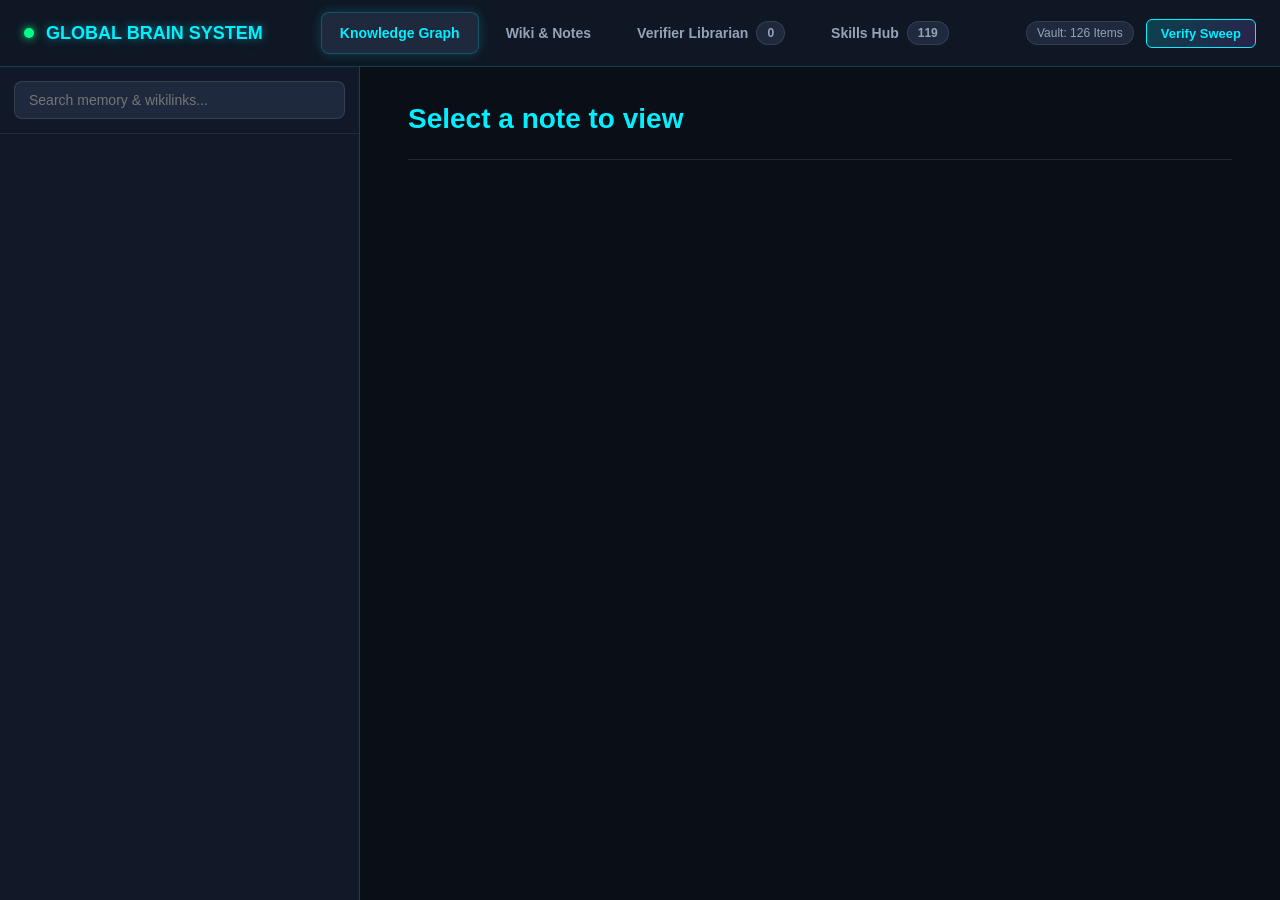
==== brain-system/src/web/index.html @ f3e0597f "feat: Brain.Skills pure Go CLI launcher and Rust memory daemon - Native Go launcher (agent-skills-in" ====
<!DOCTYPE html>
<html lang="en">
<head>
<meta charset="UTF-8">
<meta http-equiv="Cache-Control" content="no-cache, no-store, must-revalidate" />
<meta http-equiv="Pragma" content="no-cache" />
<meta http-equiv="Expires" content="0" />
<meta name="viewport" content="width=device-width, initial-scale=1.0">
<title>Global Brain System — Knowledge Graph & Wiki</title>
<style>
  :root {
    --bg-primary: #0a0e17;
    --bg-secondary: #111827;
    --bg-tertiary: #1f293d;
    --accent-cyan: #00f0ff;
    --accent-purple: #9d4edd;
    --accent-green: #00ff88;
    --accent-gold: #ffd700;
    --accent-red: #ff3366;
    --text-main: #e2e8f0;
    --text-muted: #94a3b8;
    --border-color: rgba(0, 240, 255, 0.2);
    --glass-bg: rgba(17, 24, 39, 0.92);
  }

  * { box-sizing: border-box; margin: 0; padding: 0; font-family: -apple-system, BlinkMacSystemFont, 'Segoe UI', Roboto, Helvetica, Arial, sans-serif; }
  body { background: var(--bg-primary); color: var(--text-main); height: 100vh; overflow: hidden; display: flex; flex-direction: column; }

  header {
    background: var(--glass-bg);
    border-bottom: 1px solid var(--border-color);
    padding: 12px 24px;
    display: flex;
    align-items: center;
    justify-content: space-between;
    backdrop-filter: blur(12px);
    z-index: 100;
  }

  .brand { display: flex; align-items: center; gap: 12px; font-weight: 700; font-size: 18px; color: var(--accent-cyan); text-shadow: 0 0 10px rgba(0,240,255,0.5); }
  .pulse-dot { width: 10px; height: 10px; border-radius: 50%; background: var(--accent-green); box-shadow: 0 0 8px var(--accent-green); }

  .nav-tabs { display: flex; gap: 8px; }
  .tab-btn {
    background: transparent;
    border: 1px solid transparent;
    color: var(--text-muted);
    padding: 8px 18px;
    border-radius: 8px;
    cursor: pointer;
    font-weight: 600;
    font-size: 14px;
    transition: all 0.2s ease;
    display: flex;
    align-items: center;
    gap: 8px;
  }
  .tab-btn:hover { color: var(--text-main); background: rgba(255,255,255,0.05); }
  .tab-btn.active { color: var(--accent-cyan); background: var(--bg-tertiary); border-color: var(--border-color); box-shadow: 0 0 12px rgba(0,240,255,0.2); }

  .header-actions { display: flex; align-items: center; gap: 12px; }
  .badge { background: var(--bg-tertiary); border: 1px solid rgba(255,255,255,0.1); padding: 4px 10px; border-radius: 20px; font-size: 12px; color: var(--text-muted); }
  .btn-action {
    background: linear-gradient(135deg, rgba(0,240,255,0.2), rgba(157,78,221,0.2));
    border: 1px solid var(--accent-cyan);
    color: var(--accent-cyan);
    padding: 6px 14px;
    border-radius: 6px;
    font-weight: 600;
    font-size: 13px;
    cursor: pointer;
    transition: all 0.2s;
  }
  .btn-action:hover { background: var(--accent-cyan); color: #000; box-shadow: 0 0 15px var(--accent-cyan); }

  main { flex: 1; position: relative; overflow: hidden; display: flex; }
  .view-panel { position: absolute; inset: 0; display: none; width: 100%; height: 100%; }
  .view-panel.active { display: flex; }

  /* Graph View */
  #view-graph { position: relative; width: 100%; height: 100%; }
  #graph-canvas { width: 100%; height: 100%; display: block; }
  .graph-overlay {
    position: absolute;
    top: 20px;
    left: 20px;
    background: var(--glass-bg);
    border: 1px solid var(--border-color);
    padding: 16px;
    border-radius: 12px;
    width: 280px;
    backdrop-filter: blur(10px);
    box-shadow: 0 8px 32px rgba(0,0,0,0.5);
  }
  .legend-item { display: flex; align-items: center; gap: 8px; font-size: 12px; margin-bottom: 6px; }
  .dot { width: 10px; height: 10px; border-radius: 50%; }

  .node-inspector {
    position: absolute;
    top: 20px;
    right: 20px;
    width: 400px;
    max-height: calc(100% - 40px);
    background: var(--glass-bg);
    border: 1px solid var(--border-color);
    padding: 20px;
    border-radius: 12px;
    backdrop-filter: blur(10px);
    display: none;
    overflow-y: auto;
    box-shadow: 0 8px 32px rgba(0,0,0,0.6);
  }

  /* Wiki View */
  #view-wiki { width: 100%; height: 100%; display: flex; }
  .wiki-sidebar { width: 360px; background: var(--bg-secondary); border-right: 1px solid var(--border-color); display: flex; flex-direction: column; flex-shrink: 0; }
  .search-box { padding: 14px; border-bottom: 1px solid rgba(255,255,255,0.08); }
  .search-input { width: 100%; padding: 10px 14px; border-radius: 8px; background: var(--bg-tertiary); border: 1px solid rgba(255,255,255,0.1); color: var(--text-main); font-size: 14px; outline: none; }
  .search-input:focus { border-color: var(--accent-cyan); box-shadow: 0 0 10px rgba(0,240,255,0.3); }
  .note-list { flex: 1; overflow-y: auto; padding: 10px; }
  .note-item { padding: 12px 14px; border-radius: 8px; cursor: pointer; margin-bottom: 6px; border: 1px solid transparent; transition: all 0.15s; background: rgba(255,255,255,0.02); }
  .note-item:hover { background: var(--bg-tertiary); border-color: rgba(255,255,255,0.1); }
  .note-item.active { background: rgba(0,240,255,0.18); border-color: var(--accent-cyan); box-shadow: 0 0 10px rgba(0,240,255,0.2); }
  .note-item-title { font-weight: 600; font-size: 14px; color: var(--text-main); margin-bottom: 4px; }
  .note-item-meta { font-size: 11px; color: var(--text-muted); display: flex; gap: 8px; }

  .wiki-content { flex: 1; padding: 36px 48px; overflow-y: auto; background: var(--bg-primary); }
  .wiki-header { margin-bottom: 24px; border-bottom: 1px solid rgba(255,255,255,0.1); padding-bottom: 16px; }
  .wiki-title { font-size: 28px; color: var(--accent-cyan); margin-bottom: 8px; }
  .wiki-body { line-height: 1.7; font-size: 15px; color: #cbd5e1; }
  .wiki-body h1 { font-size: 24px; color: var(--text-main); margin: 24px 0 12px 0; border-bottom: 1px solid rgba(255,255,255,0.1); padding-bottom: 8px; }
  .wiki-body h2 { font-size: 20px; color: var(--text-main); margin: 20px 0 10px 0; }
  .wiki-body h3 { font-size: 16px; color: var(--accent-cyan); margin: 16px 0 8px 0; }
  .wiki-body p { margin-bottom: 14px; }
  .wiki-body ul, .wiki-body ol { margin: 10px 0 14px 24px; }
  .wiki-body li { margin-bottom: 6px; }
  .wiki-body .wikilink { color: var(--accent-cyan); background: rgba(0,240,255,0.1); padding: 2px 6px; border-radius: 4px; text-decoration: none; border-bottom: 1px dashed var(--accent-cyan); cursor: pointer; font-weight: 600; transition: all 0.2s; }
  .wiki-body .wikilink:hover { color: #fff; background: var(--accent-cyan); border-bottom-style: solid; box-shadow: 0 0 10px var(--accent-cyan); }
  .wiki-body pre { background: var(--bg-secondary); border: 1px solid rgba(255,255,255,0.1); padding: 14px; border-radius: 8px; overflow-x: auto; margin: 14px 0; }
  .wiki-body code { font-family: 'Consolas', monospace; color: var(--accent-green); }

  /* Librarian View */
  #view-librarian { width: 100%; height: 100%; padding: 32px; overflow-y: auto; }
  .librarian-container { max-width: 1000px; margin: 0 auto; }
  .librarian-card { background: var(--bg-secondary); border: 1px solid var(--border-color); border-radius: 12px; padding: 24px; margin-bottom: 20px; box-shadow: 0 4px 20px rgba(0,0,0,0.3); }
  .proposal-header { display: flex; justify-content: space-between; align-items: flex-start; margin-bottom: 14px; }
  .proposal-reason { background: rgba(255,51,102,0.2); border: 1px solid var(--accent-red); color: var(--accent-red); padding: 4px 10px; border-radius: 6px; font-size: 12px; font-weight: 700; text-transform: uppercase; }
  .evidence-box { background: var(--bg-tertiary); border-left: 4px solid var(--accent-gold); padding: 12px 16px; border-radius: 4px; margin: 14px 0; font-size: 14px; }
  .diff-box { display: grid; grid-template-columns: 1fr 1fr; gap: 16px; margin: 16px 0; }
  .diff-col { background: rgba(0,0,0,0.3); padding: 12px; border-radius: 6px; border: 1px solid rgba(255,255,255,0.05); }
  .diff-title { font-size: 12px; font-weight: 700; color: var(--text-muted); margin-bottom: 6px; text-transform: uppercase; }
  .card-actions { display: flex; gap: 10px; margin-top: 16px; }
  .btn-approve { background: var(--accent-green); color: #000; border: none; padding: 8px 18px; border-radius: 6px; font-weight: 700; cursor: pointer; }
  .btn-reject { background: transparent; border: 1px solid var(--accent-red); color: var(--accent-red); padding: 8px 18px; border-radius: 6px; font-weight: 700; cursor: pointer; }

  /* Skills Hub */
  #view-skills { width: 100%; height: 100%; padding: 32px; overflow-y: auto; }
  .skills-grid { display: grid; grid-template-columns: repeat(auto-fill, minmax(300px, 1fr)); gap: 16px; margin-top: 20px; }
  .skill-card { background: var(--bg-secondary); border: 1px solid rgba(255,255,255,0.08); border-radius: 10px; padding: 18px; transition: all 0.2s; cursor: pointer; }
  .skill-card:hover { border-color: var(--accent-cyan); transform: translateY(-2px); box-shadow: 0 6px 20px rgba(0,240,255,0.15); }
  .skill-title { font-weight: 700; font-size: 16px; color: var(--accent-cyan); margin-bottom: 6px; }
  .skill-desc { font-size: 13px; color: var(--text-muted); line-height: 1.5; margin-bottom: 12px; max-height: 60px; overflow: hidden; }
  .skill-meta { font-size: 11px; color: var(--text-muted); font-family: monospace; }
</style>
</head>
<body>

<header>
  <div class="brand">
    <div class="pulse-dot"></div>
    <span>GLOBAL BRAIN SYSTEM</span>
  </div>

  <div class="nav-tabs">
    <button id="tab-btn-graph" class="tab-btn active" onclick="switchTab('graph')">Knowledge Graph</button>
    <button id="tab-btn-wiki" class="tab-btn" onclick="switchTab('wiki')">Wiki & Notes</button>
    <button id="tab-btn-librarian" class="tab-btn" onclick="switchTab('librarian')">Verifier Librarian <span id="librarian-count" class="badge">0</span></button>
    <button id="tab-btn-skills" class="tab-btn" onclick="switchTab('skills')">Skills Hub <span id="skills-count" class="badge">119</span></button>
  </div>

  <div class="header-actions">
    <span id="system-stats" class="badge">Vault: 126 Items</span>
    <button class="btn-action" onclick="triggerVerification()">Verify Sweep</button>
  </div>
</header>

<main>
  <!-- 1. GRAPH VIEW -->
  <div id="view-graph" class="view-panel active">
    <canvas id="graph-canvas"></canvas>
    
    <div class="graph-overlay">
      <h3 style="font-size: 14px; margin-bottom: 10px; color: var(--accent-cyan);">KNOWLEDGE NETWORK</h3>
      <div class="legend-item"><div class="dot" style="background: var(--accent-purple);"></div> System / Hubs</div>
      <div class="legend-item"><div class="dot" style="background: var(--accent-cyan);"></div> Entities & Tools</div>
      <div class="legend-item"><div class="dot" style="background: var(--accent-green);"></div> Concepts & Rules</div>
      <div class="legend-item"><div class="dot" style="background: var(--accent-gold);"></div> Skills (C:/.skills)</div>
      <div class="legend-item"><div class="dot" style="background: var(--accent-red);"></div> Silver Inbox</div>
      <p style="font-size: 11px; color: var(--text-muted); margin-top: 12px;">Scroll to zoom | Drag to pan | Click node to inspect</p>
    </div>

    <div id="node-inspector" class="node-inspector">
      <div style="display: flex; justify-content: space-between; align-items: center; margin-bottom: 12px;">
        <span id="insp-type" class="badge">Entity</span>
        <button onclick="closeInspector()" style="background:none; border:none; color:var(--text-muted); cursor:pointer; font-size:16px;">X</button>
      </div>
      <h2 id="insp-title" style="font-size: 20px; color: var(--accent-cyan); margin-bottom: 8px;"></h2>
      <div id="insp-path" style="font-size: 12px; color: var(--text-muted); font-family: monospace; margin-bottom: 14px;"></div>
      <div id="insp-content" class="wiki-body" style="font-size: 13px;"></div>
    </div>
  </div>

  <!-- 2. WIKI VIEW -->
  <div id="view-wiki" class="view-panel">
    <div class="wiki-sidebar">
      <div class="search-box">
        <input type="text" id="wiki-search" class="search-input" placeholder="Search memory & wikilinks..." oninput="filterNotes()">
      </div>
      <div id="note-list" class="note-list"></div>
    </div>
    <div class="wiki-content">
      <div class="wiki-header">
        <h1 id="wiki-view-title" class="wiki-title">Select a note to view</h1>
        <div id="wiki-view-meta" style="font-size: 12px; color: var(--text-muted);"></div>
      </div>
      <div id="wiki-view-body" class="wiki-body"></div>
    </div>
  </div>

  <!-- 3. LIBRARIAN VIEW -->
  <div id="view-librarian" class="view-panel">
    <div class="librarian-container">
      <div style="margin-bottom: 24px;">
        <h1 style="font-size: 24px; color: var(--accent-cyan); margin-bottom: 6px;">Verifier Librarian Review Deck</h1>
        <p style="color: var(--text-muted); font-size: 14px;">Review Silver proposals generated by background drift detection. Approved changes are committed to Gold.</p>
      </div>
      <div id="proposals-list"></div>
    </div>
  </div>

  <!-- 4. SKILLS VIEW -->
  <div id="view-skills" class="view-panel">
    <div style="max-width: 1200px; margin: 0 auto;">
      <div style="display: flex; justify-content: space-between; align-items: center; margin-bottom: 20px;">
        <div>
          <h1 style="font-size: 24px; color: var(--accent-cyan); margin-bottom: 6px;">Skills Library (C:/.skills)</h1>
          <p style="color: var(--text-muted); font-size: 14px;">119+ Autonomous capabilities connected to the global brain.</p>
        </div>
        <input type="text" id="skill-search" class="search-input" style="width: 300px;" placeholder="Filter skills..." oninput="filterSkills()">
      </div>
      <div id="skills-grid" class="skills-grid"></div>
    </div>
  </div>
</main>

<script>
window.state = {
  activeTab: 'graph',
  nodes: [],
  links: [],
  notes: [],
  proposals: [],
  skills: [],
  selectedNode: null,
  activeNoteIndex: 0,
  scale: 1,
  panX: 0,
  panY: 0,
  isDragging: false,
  dragNode: null,
  startX: 0,
  startY: 0
};

function switchTab(tabId) {
  window.state.activeTab = tabId;

  // Toggle button styles
  const tabIds = ['graph', 'wiki', 'librarian', 'skills'];
  tabIds.forEach(t => {
    const btn = document.getElementById('tab-btn-' + t);
    if (btn) btn.classList.toggle('active', t === tabId);
    const panel = document.getElementById('view-' + t);
    if (panel) panel.classList.toggle('active', t === tabId);
  });
  
  if (tabId === 'graph') {
    resizeCanvas();
  } else if (tabId === 'wiki') {
    if (window.state.notes.length > 0) {
      selectNoteByIndex(window.state.activeNoteIndex || 0);
    }
  }
}

async function loadData() {
  try {
    const resGraph = await fetch('/api/graph');
    const graphData = await resGraph.json();
    window.state.nodes = graphData.nodes || [];
    window.state.links = graphData.links || [];
    
    const w = window.innerWidth, h = window.innerHeight;
    window.state.nodes.forEach((n, idx) => {
      n.x = w / 2 + (Math.random() - 0.5) * 600;
      n.y = h / 2 + (Math.random() - 0.5) * 600;
      n.vx = 0; n.vy = 0;
      n.radius = n.type === 'System' ? 14 : n.type === 'Skill' ? 6 : 9;
    });

    const resNotes = await fetch('/api/notes');
    window.state.notes = await resNotes.json();
    
    // Find prime default note
    const primeIdx = window.state.notes.findIndex(n => n.title.includes('Global-Brain'));
    window.state.activeNoteIndex = primeIdx >= 0 ? primeIdx : 0;
    renderNoteList(window.state.notes);

    const resProposals = await fetch('/api/proposals');
    window.state.proposals = await resProposals.json();
    renderProposals(window.state.proposals);
    document.getElementById('librarian-count').innerText = window.state.proposals.length;

    renderSkills();
    document.getElementById('system-stats').innerText = 'Vault: ' + window.state.nodes.length + ' Items';
  } catch (err) {
    console.error('Failed loading data:', err);
  }
}

// Canvas Simulation
const canvas = document.getElementById('graph-canvas');
const ctx = canvas.getContext('2d');

function resizeCanvas() {
  canvas.width = canvas.parentElement.clientWidth;
  canvas.height = canvas.parentElement.clientHeight;
}
window.addEventListener('resize', resizeCanvas);

function runSimulationStep() {
  const repulsion = 800, damping = 0.88;
  const cx = canvas.width / 2, cy = canvas.height / 2;

  for (let i = 0; i < window.state.nodes.length; i++) {
    for (let j = i + 1; j < window.state.nodes.length; j++) {
      const na = window.state.nodes[i], nb = window.state.nodes[j];
      const dx = nb.x - na.x, dy = nb.y - na.y;
      const dist = Math.hypot(dx, dy) || 1;
      if (dist < 400) {
        const f = (repulsion / (dist * dist));
        na.vx -= (dx / dist) * f;
        na.vy -= (dy / dist) * f;
        nb.vx += (dx / dist) * f;
        nb.vy += (dy / dist) * f;
      }
    }
  }

  window.state.links.forEach(link => {
    const na = window.state.nodes.find(n => n.id === link.source);
    const nb = window.state.nodes.find(n => n.id === link.target);
    if (na && nb) {
      const dx = nb.x - na.x, dy = nb.y - na.y;
      const dist = Math.hypot(dx, dy) || 1;
      const f = (dist - 100) * 0.005;
      na.vx += (dx / dist) * f;
      na.vy += (dy / dist) * f;
      nb.vx += (dx / dist) * f;
      nb.vy += (dy / dist) * f;
    }
  });

  window.state.nodes.forEach(n => {
    n.vx += (cx - n.x) * 0.0005;
    n.vy += (cy - n.y) * 0.0005;
    n.vx *= damping;
    n.vy *= damping;
    if (n !== window.state.dragNode) {
      n.x += n.vx;
      n.y += n.vy;
    }
  });
}

function drawGraph() {
  if (window.state.activeTab === 'graph') {
    runSimulationStep();
    ctx.clearRect(0, 0, canvas.width, canvas.height);
    ctx.save();
    ctx.translate(window.state.panX, window.state.panY);
    ctx.scale(window.state.scale, window.state.scale);

    ctx.strokeStyle = 'rgba(0, 240, 255, 0.15)';
    ctx.lineWidth = 1;
    window.state.links.forEach(link => {
      const na = window.state.nodes.find(n => n.id === link.source);
      const nb = window.state.nodes.find(n => n.id === link.target);
      if (na && nb) {
        ctx.beginPath();
        ctx.moveTo(na.x, na.y);
        ctx.lineTo(nb.x, nb.y);
        ctx.stroke();
      }
    });

    window.state.nodes.forEach(n => {
      ctx.beginPath();
      ctx.arc(n.x, n.y, n.radius, 0, Math.PI * 2);
      let col = '#00f0ff';
      if (n.type === 'System') col = '#9d4edd';
      else if (n.type === 'Skill') col = '#ffd700';
      else if (n.type === 'Concept') col = '#00ff88';
      else if (n.type === 'Inbox') col = '#ff3366';
      
      ctx.fillStyle = col;
      ctx.shadowColor = col;
      ctx.shadowBlur = n.type === 'System' ? 15 : 6;
      ctx.fill();
      ctx.shadowBlur = 0;

      if (window.state.scale > 0.6 || n.type === 'System' || n.type === 'Entity') {
        ctx.fillStyle = 'rgba(255, 255, 255, 0.85)';
        ctx.font = '11px sans-serif';
        ctx.fillText(n.title, n.x + n.radius + 4, n.y + 3);
      }
    });

    ctx.restore();
  }
  requestAnimationFrame(drawGraph);
}

canvas.addEventListener('mousedown', e => {
  const rect = canvas.getBoundingClientRect();
  const mx = (e.clientX - rect.left - window.state.panX) / window.state.scale;
  const my = (e.clientY - rect.top - window.state.panY) / window.state.scale;

  const clicked = window.state.nodes.find(n => Math.hypot(n.x - mx, n.y - my) <= n.radius + 6);
  if (clicked) {
    window.state.dragNode = clicked;
    inspectNode(clicked);
  } else {
    window.state.isDragging = true;
    window.state.startX = e.clientX - window.state.panX;
    window.state.startY = e.clientY - window.state.panY;
  }
});

window.addEventListener('mousemove', e => {
  if (window.state.dragNode) {
    const rect = canvas.getBoundingClientRect();
    window.state.dragNode.x = (e.clientX - rect.left - window.state.panX) / window.state.scale;
    window.state.dragNode.y = (e.clientY - rect.top - window.state.panY) / window.state.scale;
  } else if (window.state.isDragging) {
    window.state.panX = e.clientX - window.state.startX;
    window.state.panY = e.clientY - window.state.startY;
  }
});

window.addEventListener('mouseup', () => {
  window.state.dragNode = null;
  window.state.isDragging = false;
});

canvas.addEventListener('wheel', e => {
  e.preventDefault();
  const zoom = e.deltaY < 0 ? 1.1 : 0.9;
  window.state.scale = Math.min(Math.max(0.2, window.state.scale * zoom), 3.0);
});

function inspectNode(node) {
  window.state.selectedNode = node;
  const insp = document.getElementById('node-inspector');
  insp.style.display = 'block';
  document.getElementById('insp-title').innerText = node.title;
  document.getElementById('insp-type').innerText = node.type || 'Note';
  document.getElementById('insp-path').innerText = node.path || '';
  
  document.getElementById('insp-content').innerHTML = `
    <p style="margin-bottom:14px;">${node.summary || 'Connected node in knowledge graph.'}</p>
    <button class="btn-action" onclick="openSelectedNodeInWiki()">Open in Wiki</button>
  `;
}

function closeInspector() {
  document.getElementById('node-inspector').style.display = 'none';
}

function openSelectedNodeInWiki() {
  if (window.state.selectedNode) {
    const path = window.state.selectedNode.path;
    const idx = window.state.notes.findIndex(n => n.path === path);
    switchTab('wiki');
    if (idx >= 0) {
      selectNoteByIndex(idx);
    } else {
      loadNoteContent(path);
    }
  }
}

// Wiki Functions
function renderNoteList(notes) {
  const list = document.getElementById('note-list');
  list.innerHTML = notes.map((n, idx) => {
    const isActive = window.state.activeNoteIndex === idx ? 'active' : '';
    return `
      <div class="note-item ${isActive}" onclick="selectNoteByIndex(${idx})">
        <div class="note-item-title">${n.title}</div>
        <div class="note-item-meta">
          <span>${n.type}</span> | <span>${n.updated || '2026-08-30'}</span>
        </div>
      </div>
    `;
  }).join('');
}

function selectNoteByIndex(idx) {
  window.state.activeNoteIndex = idx;
  const note = window.state.notes[idx];
  if (note) {
    renderNoteList(window.state.notes);
    loadNoteContent(note.path);
  }
}

function filterNotes() {
  const q = document.getElementById('wiki-search').value.toLowerCase();
  const filtered = window.state.notes.filter(n => n.title.toLowerCase().includes(q) || (n.summary && n.summary.toLowerCase().includes(q)));
  renderNoteList(filtered);
}

async function loadNoteContent(path) {
  try {
    const res = await fetch('/api/note?path=' + encodeURIComponent(path));
    const data = await res.json();
    document.getElementById('wiki-view-title').innerText = data.title;
    document.getElementById('wiki-view-meta').innerText = 'Path: ' + data.path + ' | Type: ' + data.type;
    
    // Parse Markdown
    let lines = (data.content || '').split('\n');
    let html = '';
    let inList = false;

    lines.forEach(line => {
      let l = line.trim();
      if (l.startsWith('# ')) {
        if (inList) { html += '</ul>'; inList = false; }
        html += `<h1>${l.substring(2)}</h1>`;
      } else if (l.startsWith('## ')) {
        if (inList) { html += '</ul>'; inList = false; }
        html += `<h2>${l.substring(3)}</h2>`;
      } else if (l.startsWith('### ')) {
        if (inList) { html += '</ul>'; inList = false; }
        html += `<h3>${l.substring(4)}</h3>`;
      } else if (l.startsWith('- ') || l.startsWith('* ')) {
        if (!inList) { html += '<ul>'; inList = true; }
        html += `<li>${l.substring(2)}</li>`;
      } else if (l === '---') {
        if (inList) { html += '</ul>'; inList = false; }
        html += '<hr style="border:0; border-top:1px solid rgba(255,255,255,0.1); margin:16px 0;">';
      } else if (l.length > 0) {
        if (inList) { html += '</ul>'; inList = false; }
        html += `<p>${l}</p>`;
      }
    });
    if (inList) html += '</ul>';

    // Parse [[Wikilinks]]
    html = html.replace(/\[\[([^\]|]+)\|([^\]]+)\]\]/g, (m, target, label) => {
      const cleanTarget = target.trim().replace(/['"]/g, '');
      return `<span class="wikilink" onclick="searchWiki('${cleanTarget}')">${label}</span>`;
    });
    html = html.replace(/\[\[([^\]]+)\]\]/g, (m, target) => {
      const cleanTarget = target.trim().replace(/['"]/g, '');
      return `<span class="wikilink" onclick="searchWiki('${cleanTarget}')">${cleanTarget}</span>`;
    });
      
    document.getElementById('wiki-view-body').innerHTML = html;
  } catch (err) {
    console.error('Failed to load note:', err);
  }
}

function searchWiki(term) {
  switchTab('wiki');
  const clean = term.split('/').pop().replace('.md', '').toLowerCase();
  const matchIdx = window.state.notes.findIndex(n => n.title.toLowerCase() === clean || n.id.toLowerCase() === clean || n.path.toLowerCase().includes(clean));
  
  if (matchIdx >= 0) {
    selectNoteByIndex(matchIdx);
  } else {
    document.getElementById('wiki-search').value = term;
    filterNotes();
  }
}

// Librarian Functions
function renderProposals(proposals) {
  const list = document.getElementById('proposals-list');
  if (!proposals || proposals.length === 0) {
    list.innerHTML = '<div style="text-align:center; padding: 40px; color: var(--accent-green);"><h3>✓ All Gold claims verified against Bronze sources. No pending proposals.</h3></div>';
    return;
  }
  list.innerHTML = proposals.map((p, idx) => `
    <div class="librarian-card">
      <div class="proposal-header">
        <div>
          <h2 style="font-size: 18px; color: var(--text-main);">${p.title || p.entry_id}</h2>
          <span style="font-size: 12px; color: var(--text-muted); font-family: monospace;">${p.entry_id}</span>
        </div>
        <span class="proposal-reason">${p.reason}</span>
      </div>
      <div class="evidence-box">
        <strong>Evidence Summary:</strong> ${p.evidence_summary}
      </div>
      <div class="diff-box">
        <div class="diff-col">
          <div class="diff-title">Current Gold Claim</div>
          <div style="color: #f87171;">${p.current_text}</div>
        </div>
        <div class="diff-col">
          <div class="diff-title">Suggested Edit (Bronze Evidence)</div>
          <div style="color: #4ade80;">${p.suggested_edit}</div>
        </div>
      </div>
      <div class="card-actions">
        <button class="btn-approve" onclick="resolveProposal('${p.proposal_id}', 'approve')">✓ Approve & Write Gold</button>
        <button class="btn-reject" onclick="resolveProposal('${p.proposal_id}', 'reject')">✕ Reject</button>
      </div>
    </div>
  `).join('');
}

async function resolveProposal(id, action) {
  await fetch('/api/proposals/resolve', {
    method: 'POST',
    headers: { 'Content-Type': 'application/json' },
    body: JSON.stringify({ proposal_id: id, action })
  });
  loadData();
}

async function triggerVerification() {
  const btn = event.target;
  btn.innerText = 'Verifying...';
  await fetch('/api/verify', { method: 'POST' });
  btn.innerText = 'Verify Sweep';
  loadData();
}

// Skills Functions
function renderSkills() {
  const skills = window.state.nodes.filter(n => n.type === 'Skill');
  window.state.skills = skills;
  const grid = document.getElementById('skills-grid');
  grid.innerHTML = skills.map((s, idx) => `
    <div class="skill-card" onclick="selectSkillByIndex(${idx})">
      <div class="skill-title">${s.title}</div>
      <div class="skill-desc">${s.summary || 'Reusable capability for AI agents.'}</div>
      <div class="skill-meta">${s.path}</div>
    </div>
  `).join('');
  document.getElementById('skills-count').innerText = skills.length;
}

function selectSkillByIndex(idx) {
  const skill = window.state.skills[idx];
  if (skill) {
    switchTab('wiki');
    const noteIdx = window.state.notes.findIndex(n => n.path === skill.path);
    if (noteIdx >= 0) {
      selectNoteByIndex(noteIdx);
    } else {
      loadNoteContent(skill.path);
    }
  }
}

function filterSkills() {
  const q = document.getElementById('skill-search').value.toLowerCase();
  const filtered = window.state.skills.filter(s => s.title.toLowerCase().includes(q) || (s.summary && s.summary.toLowerCase().includes(q)));
  const grid = document.getElementById('skills-grid');
  grid.innerHTML = filtered.map((s, idx) => `
    <div class="skill-card" onclick="loadNoteContent('${s.path}')">
      <div class="skill-title">${s.title}</div>
      <div class="skill-desc">${s.summary || 'Reusable capability for AI agents.'}</div>
      <div class="skill-meta">${s.path}</div>
    </div>
  `).join('');
}

// Boot
resizeCanvas();
loadData();
drawGraph();
</script>
</body>
</html>
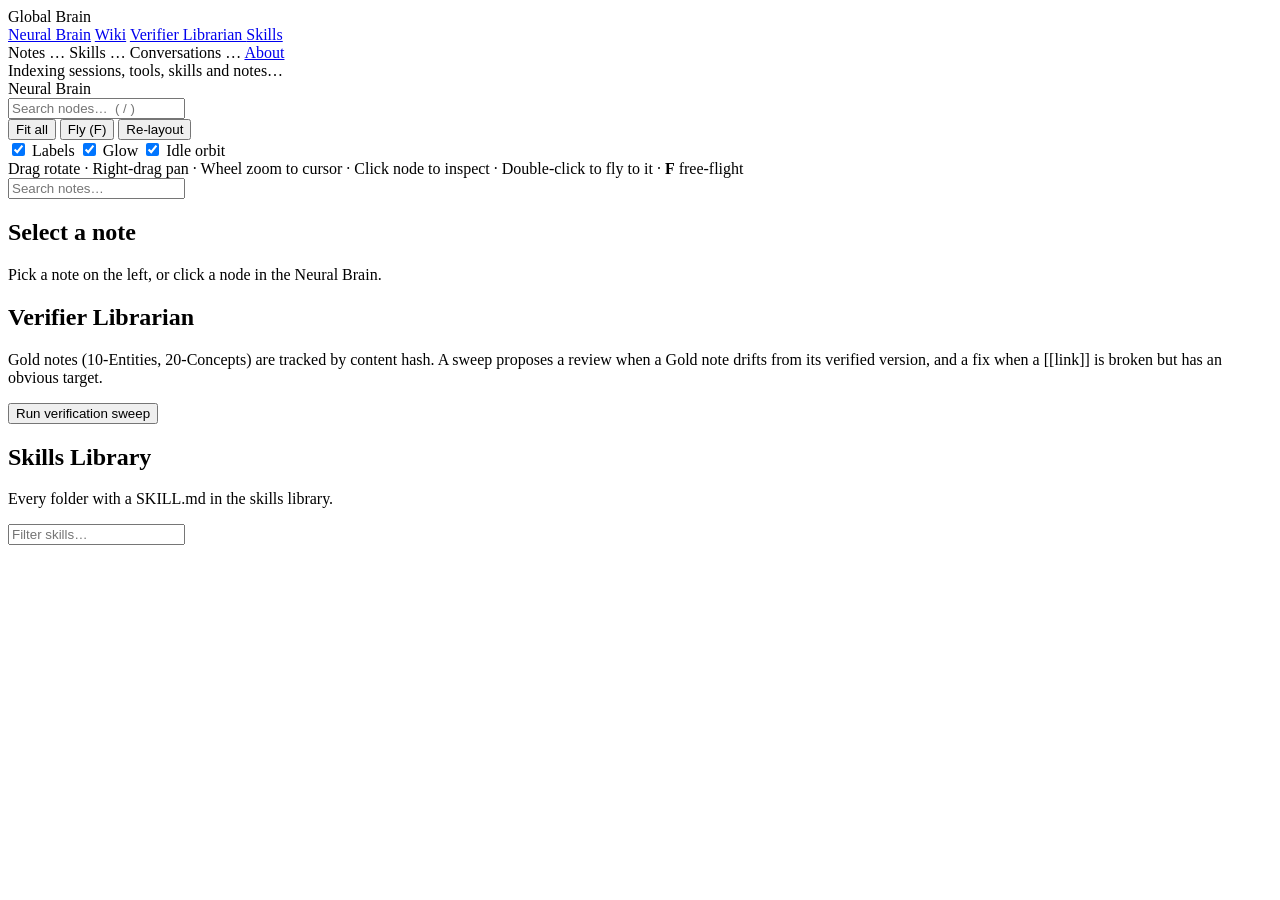
==== commit 50952164: "feat: Global Brain 3D neural viewer, MCP for Claude, Windows installers Brain system (brain-system v" ====
--- a/brain-system/src/web/index.html
+++ b/brain-system/src/web/index.html
@@ -2,699 +2,136 @@
 <html lang="en">
 <head>
 <meta charset="UTF-8">
-<meta http-equiv="Cache-Control" content="no-cache, no-store, must-revalidate" />
-<meta http-equiv="Pragma" content="no-cache" />
-<meta http-equiv="Expires" content="0" />
 <meta name="viewport" content="width=device-width, initial-scale=1.0">
-<title>Global Brain System — Knowledge Graph & Wiki</title>
-<style>
-  :root {
-    --bg-primary: #0a0e17;
-    --bg-secondary: #111827;
-    --bg-tertiary: #1f293d;
-    --accent-cyan: #00f0ff;
-    --accent-purple: #9d4edd;
-    --accent-green: #00ff88;
-    --accent-gold: #ffd700;
-    --accent-red: #ff3366;
-    --text-main: #e2e8f0;
-    --text-muted: #94a3b8;
-    --border-color: rgba(0, 240, 255, 0.2);
-    --glass-bg: rgba(17, 24, 39, 0.92);
-  }
-
-  * { box-sizing: border-box; margin: 0; padding: 0; font-family: -apple-system, BlinkMacSystemFont, 'Segoe UI', Roboto, Helvetica, Arial, sans-serif; }
-  body { background: var(--bg-primary); color: var(--text-main); height: 100vh; overflow: hidden; display: flex; flex-direction: column; }
-
-  header {
-    background: var(--glass-bg);
-    border-bottom: 1px solid var(--border-color);
-    padding: 12px 24px;
-    display: flex;
-    align-items: center;
-    justify-content: space-between;
-    backdrop-filter: blur(12px);
-    z-index: 100;
-  }
-
-  .brand { display: flex; align-items: center; gap: 12px; font-weight: 700; font-size: 18px; color: var(--accent-cyan); text-shadow: 0 0 10px rgba(0,240,255,0.5); }
-  .pulse-dot { width: 10px; height: 10px; border-radius: 50%; background: var(--accent-green); box-shadow: 0 0 8px var(--accent-green); }
-
-  .nav-tabs { display: flex; gap: 8px; }
-  .tab-btn {
-    background: transparent;
-    border: 1px solid transparent;
-    color: var(--text-muted);
-    padding: 8px 18px;
-    border-radius: 8px;
-    cursor: pointer;
-    font-weight: 600;
-    font-size: 14px;
-    transition: all 0.2s ease;
-    display: flex;
-    align-items: center;
-    gap: 8px;
-  }
-  .tab-btn:hover { color: var(--text-main); background: rgba(255,255,255,0.05); }
-  .tab-btn.active { color: var(--accent-cyan); background: var(--bg-tertiary); border-color: var(--border-color); box-shadow: 0 0 12px rgba(0,240,255,0.2); }
-
-  .header-actions { display: flex; align-items: center; gap: 12px; }
-  .badge { background: var(--bg-tertiary); border: 1px solid rgba(255,255,255,0.1); padding: 4px 10px; border-radius: 20px; font-size: 12px; color: var(--text-muted); }
-  .btn-action {
-    background: linear-gradient(135deg, rgba(0,240,255,0.2), rgba(157,78,221,0.2));
-    border: 1px solid var(--accent-cyan);
-    color: var(--accent-cyan);
-    padding: 6px 14px;
-    border-radius: 6px;
-    font-weight: 600;
-    font-size: 13px;
-    cursor: pointer;
-    transition: all 0.2s;
-  }
-  .btn-action:hover { background: var(--accent-cyan); color: #000; box-shadow: 0 0 15px var(--accent-cyan); }
-
-  main { flex: 1; position: relative; overflow: hidden; display: flex; }
-  .view-panel { position: absolute; inset: 0; display: none; width: 100%; height: 100%; }
-  .view-panel.active { display: flex; }
-
-  /* Graph View */
-  #view-graph { position: relative; width: 100%; height: 100%; }
-  #graph-canvas { width: 100%; height: 100%; display: block; }
-  .graph-overlay {
-    position: absolute;
-    top: 20px;
-    left: 20px;
-    background: var(--glass-bg);
-    border: 1px solid var(--border-color);
-    padding: 16px;
-    border-radius: 12px;
-    width: 280px;
-    backdrop-filter: blur(10px);
-    box-shadow: 0 8px 32px rgba(0,0,0,0.5);
-  }
-  .legend-item { display: flex; align-items: center; gap: 8px; font-size: 12px; margin-bottom: 6px; }
-  .dot { width: 10px; height: 10px; border-radius: 50%; }
-
-  .node-inspector {
-    position: absolute;
-    top: 20px;
-    right: 20px;
-    width: 400px;
-    max-height: calc(100% - 40px);
-    background: var(--glass-bg);
-    border: 1px solid var(--border-color);
-    padding: 20px;
-    border-radius: 12px;
-    backdrop-filter: blur(10px);
-    display: none;
-    overflow-y: auto;
-    box-shadow: 0 8px 32px rgba(0,0,0,0.6);
-  }
-
-  /* Wiki View */
-  #view-wiki { width: 100%; height: 100%; display: flex; }
-  .wiki-sidebar { width: 360px; background: var(--bg-secondary); border-right: 1px solid var(--border-color); display: flex; flex-direction: column; flex-shrink: 0; }
-  .search-box { padding: 14px; border-bottom: 1px solid rgba(255,255,255,0.08); }
-  .search-input { width: 100%; padding: 10px 14px; border-radius: 8px; background: var(--bg-tertiary); border: 1px solid rgba(255,255,255,0.1); color: var(--text-main); font-size: 14px; outline: none; }
-  .search-input:focus { border-color: var(--accent-cyan); box-shadow: 0 0 10px rgba(0,240,255,0.3); }
-  .note-list { flex: 1; overflow-y: auto; padding: 10px; }
-  .note-item { padding: 12px 14px; border-radius: 8px; cursor: pointer; margin-bottom: 6px; border: 1px solid transparent; transition: all 0.15s; background: rgba(255,255,255,0.02); }
-  .note-item:hover { background: var(--bg-tertiary); border-color: rgba(255,255,255,0.1); }
-  .note-item.active { background: rgba(0,240,255,0.18); border-color: var(--accent-cyan); box-shadow: 0 0 10px rgba(0,240,255,0.2); }
-  .note-item-title { font-weight: 600; font-size: 14px; color: var(--text-main); margin-bottom: 4px; }
-  .note-item-meta { font-size: 11px; color: var(--text-muted); display: flex; gap: 8px; }
-
-  .wiki-content { flex: 1; padding: 36px 48px; overflow-y: auto; background: var(--bg-primary); }
-  .wiki-header { margin-bottom: 24px; border-bottom: 1px solid rgba(255,255,255,0.1); padding-bottom: 16px; }
-  .wiki-title { font-size: 28px; color: var(--accent-cyan); margin-bottom: 8px; }
-  .wiki-body { line-height: 1.7; font-size: 15px; color: #cbd5e1; }
-  .wiki-body h1 { font-size: 24px; color: var(--text-main); margin: 24px 0 12px 0; border-bottom: 1px solid rgba(255,255,255,0.1); padding-bottom: 8px; }
-  .wiki-body h2 { font-size: 20px; color: var(--text-main); margin: 20px 0 10px 0; }
-  .wiki-body h3 { font-size: 16px; color: var(--accent-cyan); margin: 16px 0 8px 0; }
-  .wiki-body p { margin-bottom: 14px; }
-  .wiki-body ul, .wiki-body ol { margin: 10px 0 14px 24px; }
-  .wiki-body li { margin-bottom: 6px; }
-  .wiki-body .wikilink { color: var(--accent-cyan); background: rgba(0,240,255,0.1); padding: 2px 6px; border-radius: 4px; text-decoration: none; border-bottom: 1px dashed var(--accent-cyan); cursor: pointer; font-weight: 600; transition: all 0.2s; }
-  .wiki-body .wikilink:hover { color: #fff; background: var(--accent-cyan); border-bottom-style: solid; box-shadow: 0 0 10px var(--accent-cyan); }
-  .wiki-body pre { background: var(--bg-secondary); border: 1px solid rgba(255,255,255,0.1); padding: 14px; border-radius: 8px; overflow-x: auto; margin: 14px 0; }
-  .wiki-body code { font-family: 'Consolas', monospace; color: var(--accent-green); }
-
-  /* Librarian View */
-  #view-librarian { width: 100%; height: 100%; padding: 32px; overflow-y: auto; }
-  .librarian-container { max-width: 1000px; margin: 0 auto; }
-  .librarian-card { background: var(--bg-secondary); border: 1px solid var(--border-color); border-radius: 12px; padding: 24px; margin-bottom: 20px; box-shadow: 0 4px 20px rgba(0,0,0,0.3); }
-  .proposal-header { display: flex; justify-content: space-between; align-items: flex-start; margin-bottom: 14px; }
-  .proposal-reason { background: rgba(255,51,102,0.2); border: 1px solid var(--accent-red); color: var(--accent-red); padding: 4px 10px; border-radius: 6px; font-size: 12px; font-weight: 700; text-transform: uppercase; }
-  .evidence-box { background: var(--bg-tertiary); border-left: 4px solid var(--accent-gold); padding: 12px 16px; border-radius: 4px; margin: 14px 0; font-size: 14px; }
-  .diff-box { display: grid; grid-template-columns: 1fr 1fr; gap: 16px; margin: 16px 0; }
-  .diff-col { background: rgba(0,0,0,0.3); padding: 12px; border-radius: 6px; border: 1px solid rgba(255,255,255,0.05); }
-  .diff-title { font-size: 12px; font-weight: 700; color: var(--text-muted); margin-bottom: 6px; text-transform: uppercase; }
-  .card-actions { display: flex; gap: 10px; margin-top: 16px; }
-  .btn-approve { background: var(--accent-green); color: #000; border: none; padding: 8px 18px; border-radius: 6px; font-weight: 700; cursor: pointer; }
-  .btn-reject { background: transparent; border: 1px solid var(--accent-red); color: var(--accent-red); padding: 8px 18px; border-radius: 6px; font-weight: 700; cursor: pointer; }
-
-  /* Skills Hub */
-  #view-skills { width: 100%; height: 100%; padding: 32px; overflow-y: auto; }
-  .skills-grid { display: grid; grid-template-columns: repeat(auto-fill, minmax(300px, 1fr)); gap: 16px; margin-top: 20px; }
-  .skill-card { background: var(--bg-secondary); border: 1px solid rgba(255,255,255,0.08); border-radius: 10px; padding: 18px; transition: all 0.2s; cursor: pointer; }
-  .skill-card:hover { border-color: var(--accent-cyan); transform: translateY(-2px); box-shadow: 0 6px 20px rgba(0,240,255,0.15); }
-  .skill-title { font-weight: 700; font-size: 16px; color: var(--accent-cyan); margin-bottom: 6px; }
-  .skill-desc { font-size: 13px; color: var(--text-muted); line-height: 1.5; margin-bottom: 12px; max-height: 60px; overflow: hidden; }
-  .skill-meta { font-size: 11px; color: var(--text-muted); font-family: monospace; }
-</style>
+<title>Global Brain System</title>
+<link rel="icon" href="/favicon.ico">
+<link rel="stylesheet" href="/app.css">
+<script type="module" src="/app.js"></script>
 </head>
 <body>
-
 <header>
   <div class="brand">
-    <div class="pulse-dot"></div>
-    <span>GLOBAL BRAIN SYSTEM</span>
+    <span class="pulse-dot" id="live-dot" title="Indexer status"></span>
+    <span>Global Brain</span>
   </div>
-
-  <div class="nav-tabs">
-    <button id="tab-btn-graph" class="tab-btn active" onclick="switchTab('graph')">Knowledge Graph</button>
-    <button id="tab-btn-wiki" class="tab-btn" onclick="switchTab('wiki')">Wiki & Notes</button>
-    <button id="tab-btn-librarian" class="tab-btn" onclick="switchTab('librarian')">Verifier Librarian <span id="librarian-count" class="badge">0</span></button>
-    <button id="tab-btn-skills" class="tab-btn" onclick="switchTab('skills')">Skills Hub <span id="skills-count" class="badge">119</span></button>
-  </div>
-
+  <nav class="nav-tabs" id="tabs">
+    <a class="tab-btn" href="/" data-tab="brain">Neural Brain</a>
+    <a class="tab-btn" href="/wiki" data-tab="wiki">Wiki</a>
+    <a class="tab-btn" href="/librarian" data-tab="librarian">Verifier Librarian <span class="count" id="proposal-count" hidden></span></a>
+    <a class="tab-btn" href="/skills" data-tab="skills">Skills</a>
+  </nav>
   <div class="header-actions">
-    <span id="system-stats" class="badge">Vault: 126 Items</span>
-    <button class="btn-action" onclick="triggerVerification()">Verify Sweep</button>
+    <span class="badge" id="stat-notes">Notes …</span>
+    <span class="badge" id="stat-skills">Skills …</span>
+    <span class="badge" id="stat-convs">Conversations …</span>
+    <button class="badge update" id="update-badge" hidden>Update available</button>
+    <a class="badge link" href="/about" target="_blank" rel="noopener" id="stat-version">About</a>
   </div>
 </header>
 
 <main>
-  <!-- 1. GRAPH VIEW -->
-  <div id="view-graph" class="view-panel active">
-    <canvas id="graph-canvas"></canvas>
-    
-    <div class="graph-overlay">
-      <h3 style="font-size: 14px; margin-bottom: 10px; color: var(--accent-cyan);">KNOWLEDGE NETWORK</h3>
-      <div class="legend-item"><div class="dot" style="background: var(--accent-purple);"></div> System / Hubs</div>
-      <div class="legend-item"><div class="dot" style="background: var(--accent-cyan);"></div> Entities & Tools</div>
-      <div class="legend-item"><div class="dot" style="background: var(--accent-green);"></div> Concepts & Rules</div>
-      <div class="legend-item"><div class="dot" style="background: var(--accent-gold);"></div> Skills (C:/.skills)</div>
-      <div class="legend-item"><div class="dot" style="background: var(--accent-red);"></div> Silver Inbox</div>
-      <p style="font-size: 11px; color: var(--text-muted); margin-top: 12px;">Scroll to zoom | Drag to pan | Click node to inspect</p>
+  <!-- ============ NEURAL BRAIN ============ -->
+  <section id="view-brain" class="view-panel">
+    <div id="brain-stage"></div>
+    <div class="brain-loading" id="brain-loading">
+      <div class="spinner"></div>
+      <div id="brain-loading-text">Indexing sessions, tools, skills and notes…</div>
     </div>
 
-    <div id="node-inspector" class="node-inspector">
-      <div style="display: flex; justify-content: space-between; align-items: center; margin-bottom: 12px;">
-        <span id="insp-type" class="badge">Entity</span>
-        <button onclick="closeInspector()" style="background:none; border:none; color:var(--text-muted); cursor:pointer; font-size:16px;">X</button>
+    <div class="hud hud-left">
+      <div class="hud-title">Neural Brain <span class="muted" id="graph-stats"></span></div>
+      <div class="search-wrap">
+        <input id="brain-search" class="input" placeholder="Search nodes…  ( / )" autocomplete="off" spellcheck="false">
+        <div id="brain-results" class="results" hidden></div>
       </div>
-      <h2 id="insp-title" style="font-size: 20px; color: var(--accent-cyan); margin-bottom: 8px;"></h2>
-      <div id="insp-path" style="font-size: 12px; color: var(--text-muted); font-family: monospace; margin-bottom: 14px;"></div>
-      <div id="insp-content" class="wiki-body" style="font-size: 13px;"></div>
+      <div class="legend" id="legend"></div>
+      <div class="hud-row">
+        <button class="btn" id="btn-fit" title="Frame the whole brain">Fit all</button>
+        <button class="btn" id="btn-fly" title="First-person flight (F)">Fly (F)</button>
+        <button class="btn" id="btn-reheat" title="Re-run the layout">Re-layout</button>
+      </div>
+      <div class="hud-row toggles">
+        <label><input type="checkbox" id="tg-labels" checked> Labels</label>
+        <label><input type="checkbox" id="tg-bloom" checked> Glow</label>
+        <label><input type="checkbox" id="tg-orbit" checked> Idle orbit</label>
+      </div>
     </div>
-  </div>
 
-  <!-- 2. WIKI VIEW -->
-  <div id="view-wiki" class="view-panel">
+    <div class="hud hud-bottom" id="hint">
+      Drag rotate · Right-drag pan · Wheel zoom to cursor · Click node to inspect · Double-click to fly to it · <b>F</b> free-flight
+    </div>
+    <div class="fly-hint" id="fly-hint" hidden>
+      <b>Flight</b> · look: mouse/drag · <b>WASD</b> · <b>Space</b>/<b>C</b> up/down · <b>Shift</b> boost · wheel speed <span id="fly-speed"></span> · <b>Esc</b> exit
+    </div>
+    <div class="activity-feed" id="activity-feed"></div>
+
+    <aside class="side-panel" id="side-panel" hidden>
+      <div class="side-head">
+        <span class="kind-dot" id="sp-dot"></span>
+        <div class="side-titles">
+          <div class="side-kind" id="sp-kind"></div>
+          <h2 id="sp-title"></h2>
+        </div>
+        <button class="icon-btn" id="sp-close" title="Close (Esc)">✕</button>
+      </div>
+      <div class="side-actions">
+        <button class="btn" id="sp-focus">Fly to</button>
+        <button class="btn" id="sp-edit">Edit</button>
+        <button class="btn" id="sp-wiki" hidden>Open in Wiki</button>
+      </div>
+      <div class="side-body" id="sp-body"></div>
+    </aside>
+  </section>
+
+  <!-- ============ WIKI ============ -->
+  <section id="view-wiki" class="view-panel">
     <div class="wiki-sidebar">
-      <div class="search-box">
-        <input type="text" id="wiki-search" class="search-input" placeholder="Search memory & wikilinks..." oninput="filterNotes()">
+      <div class="search-box"><input id="wiki-search" class="input" placeholder="Search notes…" autocomplete="off"></div>
+      <div class="note-list" id="note-list"></div>
+    </div>
+    <div class="wiki-content" id="wiki-content">
+      <div class="wiki-header">
+        <h1 class="wiki-title" id="wiki-title">Select a note</h1>
+        <div class="wiki-meta" id="wiki-meta"></div>
+        <div class="wiki-actions" id="wiki-actions" hidden>
+          <button class="btn" id="wiki-brain">Show in brain</button>
+          <button class="btn" id="wiki-edit">Edit</button>
+        </div>
       </div>
-      <div id="note-list" class="note-list"></div>
+      <article class="md" id="wiki-body"><p class="muted">Pick a note on the left, or click a node in the Neural Brain.</p></article>
     </div>
-    <div class="wiki-content">
-      <div class="wiki-header">
-        <h1 id="wiki-view-title" class="wiki-title">Select a note to view</h1>
-        <div id="wiki-view-meta" style="font-size: 12px; color: var(--text-muted);"></div>
+  </section>
+
+  <!-- ============ LIBRARIAN ============ -->
+  <section id="view-librarian" class="view-panel">
+    <div class="page">
+      <div class="page-head">
+        <div>
+          <h1>Verifier Librarian</h1>
+          <p class="muted">Gold notes (10-Entities, 20-Concepts) are tracked by content hash. A sweep proposes a review when a Gold note drifts from its verified version, and a fix when a [[link]] is broken but has an obvious target.</p>
+        </div>
+        <button class="btn primary" id="btn-sweep">Run verification sweep</button>
       </div>
-      <div id="wiki-view-body" class="wiki-body"></div>
+      <div class="sweep-info" id="sweep-info"></div>
+      <div id="proposal-list"></div>
     </div>
-  </div>
+  </section>
 
-  <!-- 3. LIBRARIAN VIEW -->
-  <div id="view-librarian" class="view-panel">
-    <div class="librarian-container">
-      <div style="margin-bottom: 24px;">
-        <h1 style="font-size: 24px; color: var(--accent-cyan); margin-bottom: 6px;">Verifier Librarian Review Deck</h1>
-        <p style="color: var(--text-muted); font-size: 14px;">Review Silver proposals generated by background drift detection. Approved changes are committed to Gold.</p>
+  <!-- ============ SKILLS ============ -->
+  <section id="view-skills" class="view-panel">
+    <div class="page">
+      <div class="page-head">
+        <div>
+          <h1>Skills Library</h1>
+          <p class="muted" id="skills-sub">Every folder with a SKILL.md in the skills library.</p>
+        </div>
+        <input id="skills-search" class="input narrow" placeholder="Filter skills…" autocomplete="off">
       </div>
-      <div id="proposals-list"></div>
+      <div class="skill-grid" id="skill-grid"></div>
     </div>
-  </div>
-
-  <!-- 4. SKILLS VIEW -->
-  <div id="view-skills" class="view-panel">
-    <div style="max-width: 1200px; margin: 0 auto;">
-      <div style="display: flex; justify-content: space-between; align-items: center; margin-bottom: 20px;">
-        <div>
-          <h1 style="font-size: 24px; color: var(--accent-cyan); margin-bottom: 6px;">Skills Library (C:/.skills)</h1>
-          <p style="color: var(--text-muted); font-size: 14px;">119+ Autonomous capabilities connected to the global brain.</p>
-        </div>
-        <input type="text" id="skill-search" class="search-input" style="width: 300px;" placeholder="Filter skills..." oninput="filterSkills()">
-      </div>
-      <div id="skills-grid" class="skills-grid"></div>
-    </div>
-  </div>
+  </section>
 </main>
 
-<script>
-window.state = {
-  activeTab: 'graph',
-  nodes: [],
-  links: [],
-  notes: [],
-  proposals: [],
-  skills: [],
-  selectedNode: null,
-  activeNoteIndex: 0,
-  scale: 1,
-  panX: 0,
-  panY: 0,
-  isDragging: false,
-  dragNode: null,
-  startX: 0,
-  startY: 0
-};
-
-function switchTab(tabId) {
-  window.state.activeTab = tabId;
-
-  // Toggle button styles
-  const tabIds = ['graph', 'wiki', 'librarian', 'skills'];
-  tabIds.forEach(t => {
-    const btn = document.getElementById('tab-btn-' + t);
-    if (btn) btn.classList.toggle('active', t === tabId);
-    const panel = document.getElementById('view-' + t);
-    if (panel) panel.classList.toggle('active', t === tabId);
-  });
-  
-  if (tabId === 'graph') {
-    resizeCanvas();
-  } else if (tabId === 'wiki') {
-    if (window.state.notes.length > 0) {
-      selectNoteByIndex(window.state.activeNoteIndex || 0);
-    }
-  }
-}
-
-async function loadData() {
-  try {
-    const resGraph = await fetch('/api/graph');
-    const graphData = await resGraph.json();
-    window.state.nodes = graphData.nodes || [];
-    window.state.links = graphData.links || [];
-    
-    const w = window.innerWidth, h = window.innerHeight;
-    window.state.nodes.forEach((n, idx) => {
-      n.x = w / 2 + (Math.random() - 0.5) * 600;
-      n.y = h / 2 + (Math.random() - 0.5) * 600;
-      n.vx = 0; n.vy = 0;
-      n.radius = n.type === 'System' ? 14 : n.type === 'Skill' ? 6 : 9;
-    });
-
-    const resNotes = await fetch('/api/notes');
-    window.state.notes = await resNotes.json();
-    
-    // Find prime default note
-    const primeIdx = window.state.notes.findIndex(n => n.title.includes('Global-Brain'));
-    window.state.activeNoteIndex = primeIdx >= 0 ? primeIdx : 0;
-    renderNoteList(window.state.notes);
-
-    const resProposals = await fetch('/api/proposals');
-    window.state.proposals = await resProposals.json();
-    renderProposals(window.state.proposals);
-    document.getElementById('librarian-count').innerText = window.state.proposals.length;
-
-    renderSkills();
-    document.getElementById('system-stats').innerText = 'Vault: ' + window.state.nodes.length + ' Items';
-  } catch (err) {
-    console.error('Failed loading data:', err);
-  }
-}
-
-// Canvas Simulation
-const canvas = document.getElementById('graph-canvas');
-const ctx = canvas.getContext('2d');
-
-function resizeCanvas() {
-  canvas.width = canvas.parentElement.clientWidth;
-  canvas.height = canvas.parentElement.clientHeight;
-}
-window.addEventListener('resize', resizeCanvas);
-
-function runSimulationStep() {
-  const repulsion = 800, damping = 0.88;
-  const cx = canvas.width / 2, cy = canvas.height / 2;
-
-  for (let i = 0; i < window.state.nodes.length; i++) {
-    for (let j = i + 1; j < window.state.nodes.length; j++) {
-      const na = window.state.nodes[i], nb = window.state.nodes[j];
-      const dx = nb.x - na.x, dy = nb.y - na.y;
-      const dist = Math.hypot(dx, dy) || 1;
-      if (dist < 400) {
-        const f = (repulsion / (dist * dist));
-        na.vx -= (dx / dist) * f;
-        na.vy -= (dy / dist) * f;
-        nb.vx += (dx / dist) * f;
-        nb.vy += (dy / dist) * f;
-      }
-    }
-  }
-
-  window.state.links.forEach(link => {
-    const na = window.state.nodes.find(n => n.id === link.source);
-    const nb = window.state.nodes.find(n => n.id === link.target);
-    if (na && nb) {
-      const dx = nb.x - na.x, dy = nb.y - na.y;
-      const dist = Math.hypot(dx, dy) || 1;
-      const f = (dist - 100) * 0.005;
-      na.vx += (dx / dist) * f;
-      na.vy += (dy / dist) * f;
-      nb.vx += (dx / dist) * f;
-      nb.vy += (dy / dist) * f;
-    }
-  });
-
-  window.state.nodes.forEach(n => {
-    n.vx += (cx - n.x) * 0.0005;
-    n.vy += (cy - n.y) * 0.0005;
-    n.vx *= damping;
-    n.vy *= damping;
-    if (n !== window.state.dragNode) {
-      n.x += n.vx;
-      n.y += n.vy;
-    }
-  });
-}
-
-function drawGraph() {
-  if (window.state.activeTab === 'graph') {
-    runSimulationStep();
-    ctx.clearRect(0, 0, canvas.width, canvas.height);
-    ctx.save();
-    ctx.translate(window.state.panX, window.state.panY);
-    ctx.scale(window.state.scale, window.state.scale);
-
-    ctx.strokeStyle = 'rgba(0, 240, 255, 0.15)';
-    ctx.lineWidth = 1;
-    window.state.links.forEach(link => {
-      const na = window.state.nodes.find(n => n.id === link.source);
-      const nb = window.state.nodes.find(n => n.id === link.target);
-      if (na && nb) {
-        ctx.beginPath();
-        ctx.moveTo(na.x, na.y);
-        ctx.lineTo(nb.x, nb.y);
-        ctx.stroke();
-      }
-    });
-
-    window.state.nodes.forEach(n => {
-      ctx.beginPath();
-      ctx.arc(n.x, n.y, n.radius, 0, Math.PI * 2);
-      let col = '#00f0ff';
-      if (n.type === 'System') col = '#9d4edd';
-      else if (n.type === 'Skill') col = '#ffd700';
-      else if (n.type === 'Concept') col = '#00ff88';
-      else if (n.type === 'Inbox') col = '#ff3366';
-      
-      ctx.fillStyle = col;
-      ctx.shadowColor = col;
-      ctx.shadowBlur = n.type === 'System' ? 15 : 6;
-      ctx.fill();
-      ctx.shadowBlur = 0;
-
-      if (window.state.scale > 0.6 || n.type === 'System' || n.type === 'Entity') {
-        ctx.fillStyle = 'rgba(255, 255, 255, 0.85)';
-        ctx.font = '11px sans-serif';
-        ctx.fillText(n.title, n.x + n.radius + 4, n.y + 3);
-      }
-    });
-
-    ctx.restore();
-  }
-  requestAnimationFrame(drawGraph);
-}
-
-canvas.addEventListener('mousedown', e => {
-  const rect = canvas.getBoundingClientRect();
-  const mx = (e.clientX - rect.left - window.state.panX) / window.state.scale;
-  const my = (e.clientY - rect.top - window.state.panY) / window.state.scale;
-
-  const clicked = window.state.nodes.find(n => Math.hypot(n.x - mx, n.y - my) <= n.radius + 6);
-  if (clicked) {
-    window.state.dragNode = clicked;
-    inspectNode(clicked);
-  } else {
-    window.state.isDragging = true;
-    window.state.startX = e.clientX - window.state.panX;
-    window.state.startY = e.clientY - window.state.panY;
-  }
-});
-
-window.addEventListener('mousemove', e => {
-  if (window.state.dragNode) {
-    const rect = canvas.getBoundingClientRect();
-    window.state.dragNode.x = (e.clientX - rect.left - window.state.panX) / window.state.scale;
-    window.state.dragNode.y = (e.clientY - rect.top - window.state.panY) / window.state.scale;
-  } else if (window.state.isDragging) {
-    window.state.panX = e.clientX - window.state.startX;
-    window.state.panY = e.clientY - window.state.startY;
-  }
-});
-
-window.addEventListener('mouseup', () => {
-  window.state.dragNode = null;
-  window.state.isDragging = false;
-});
-
-canvas.addEventListener('wheel', e => {
-  e.preventDefault();
-  const zoom = e.deltaY < 0 ? 1.1 : 0.9;
-  window.state.scale = Math.min(Math.max(0.2, window.state.scale * zoom), 3.0);
-});
-
-function inspectNode(node) {
-  window.state.selectedNode = node;
-  const insp = document.getElementById('node-inspector');
-  insp.style.display = 'block';
-  document.getElementById('insp-title').innerText = node.title;
-  document.getElementById('insp-type').innerText = node.type || 'Note';
-  document.getElementById('insp-path').innerText = node.path || '';
-  
-  document.getElementById('insp-content').innerHTML = `
-    <p style="margin-bottom:14px;">${node.summary || 'Connected node in knowledge graph.'}</p>
-    <button class="btn-action" onclick="openSelectedNodeInWiki()">Open in Wiki</button>
-  `;
-}
-
-function closeInspector() {
-  document.getElementById('node-inspector').style.display = 'none';
-}
-
-function openSelectedNodeInWiki() {
-  if (window.state.selectedNode) {
-    const path = window.state.selectedNode.path;
-    const idx = window.state.notes.findIndex(n => n.path === path);
-    switchTab('wiki');
-    if (idx >= 0) {
-      selectNoteByIndex(idx);
-    } else {
-      loadNoteContent(path);
-    }
-  }
-}
-
-// Wiki Functions
-function renderNoteList(notes) {
-  const list = document.getElementById('note-list');
-  list.innerHTML = notes.map((n, idx) => {
-    const isActive = window.state.activeNoteIndex === idx ? 'active' : '';
-    return `
-      <div class="note-item ${isActive}" onclick="selectNoteByIndex(${idx})">
-        <div class="note-item-title">${n.title}</div>
-        <div class="note-item-meta">
-          <span>${n.type}</span> | <span>${n.updated || '2026-08-30'}</span>
-        </div>
-      </div>
-    `;
-  }).join('');
-}
-
-function selectNoteByIndex(idx) {
-  window.state.activeNoteIndex = idx;
-  const note = window.state.notes[idx];
-  if (note) {
-    renderNoteList(window.state.notes);
-    loadNoteContent(note.path);
-  }
-}
-
-function filterNotes() {
-  const q = document.getElementById('wiki-search').value.toLowerCase();
-  const filtered = window.state.notes.filter(n => n.title.toLowerCase().includes(q) || (n.summary && n.summary.toLowerCase().includes(q)));
-  renderNoteList(filtered);
-}
-
-async function loadNoteContent(path) {
-  try {
-    const res = await fetch('/api/note?path=' + encodeURIComponent(path));
-    const data = await res.json();
-    document.getElementById('wiki-view-title').innerText = data.title;
-    document.getElementById('wiki-view-meta').innerText = 'Path: ' + data.path + ' | Type: ' + data.type;
-    
-    // Parse Markdown
-    let lines = (data.content || '').split('\n');
-    let html = '';
-    let inList = false;
-
-    lines.forEach(line => {
-      let l = line.trim();
-      if (l.startsWith('# ')) {
-        if (inList) { html += '</ul>'; inList = false; }
-        html += `<h1>${l.substring(2)}</h1>`;
-      } else if (l.startsWith('## ')) {
-        if (inList) { html += '</ul>'; inList = false; }
-        html += `<h2>${l.substring(3)}</h2>`;
-      } else if (l.startsWith('### ')) {
-        if (inList) { html += '</ul>'; inList = false; }
-        html += `<h3>${l.substring(4)}</h3>`;
-      } else if (l.startsWith('- ') || l.startsWith('* ')) {
-        if (!inList) { html += '<ul>'; inList = true; }
-        html += `<li>${l.substring(2)}</li>`;
-      } else if (l === '---') {
-        if (inList) { html += '</ul>'; inList = false; }
-        html += '<hr style="border:0; border-top:1px solid rgba(255,255,255,0.1); margin:16px 0;">';
-      } else if (l.length > 0) {
-        if (inList) { html += '</ul>'; inList = false; }
-        html += `<p>${l}</p>`;
-      }
-    });
-    if (inList) html += '</ul>';
-
-    // Parse [[Wikilinks]]
-    html = html.replace(/\[\[([^\]|]+)\|([^\]]+)\]\]/g, (m, target, label) => {
-      const cleanTarget = target.trim().replace(/['"]/g, '');
-      return `<span class="wikilink" onclick="searchWiki('${cleanTarget}')">${label}</span>`;
-    });
-    html = html.replace(/\[\[([^\]]+)\]\]/g, (m, target) => {
-      const cleanTarget = target.trim().replace(/['"]/g, '');
-      return `<span class="wikilink" onclick="searchWiki('${cleanTarget}')">${cleanTarget}</span>`;
-    });
-      
-    document.getElementById('wiki-view-body').innerHTML = html;
-  } catch (err) {
-    console.error('Failed to load note:', err);
-  }
-}
-
-function searchWiki(term) {
-  switchTab('wiki');
-  const clean = term.split('/').pop().replace('.md', '').toLowerCase();
-  const matchIdx = window.state.notes.findIndex(n => n.title.toLowerCase() === clean || n.id.toLowerCase() === clean || n.path.toLowerCase().includes(clean));
-  
-  if (matchIdx >= 0) {
-    selectNoteByIndex(matchIdx);
-  } else {
-    document.getElementById('wiki-search').value = term;
-    filterNotes();
-  }
-}
-
-// Librarian Functions
-function renderProposals(proposals) {
-  const list = document.getElementById('proposals-list');
-  if (!proposals || proposals.length === 0) {
-    list.innerHTML = '<div style="text-align:center; padding: 40px; color: var(--accent-green);"><h3>✓ All Gold claims verified against Bronze sources. No pending proposals.</h3></div>';
-    return;
-  }
-  list.innerHTML = proposals.map((p, idx) => `
-    <div class="librarian-card">
-      <div class="proposal-header">
-        <div>
-          <h2 style="font-size: 18px; color: var(--text-main);">${p.title || p.entry_id}</h2>
-          <span style="font-size: 12px; color: var(--text-muted); font-family: monospace;">${p.entry_id}</span>
-        </div>
-        <span class="proposal-reason">${p.reason}</span>
-      </div>
-      <div class="evidence-box">
-        <strong>Evidence Summary:</strong> ${p.evidence_summary}
-      </div>
-      <div class="diff-box">
-        <div class="diff-col">
-          <div class="diff-title">Current Gold Claim</div>
-          <div style="color: #f87171;">${p.current_text}</div>
-        </div>
-        <div class="diff-col">
-          <div class="diff-title">Suggested Edit (Bronze Evidence)</div>
-          <div style="color: #4ade80;">${p.suggested_edit}</div>
-        </div>
-      </div>
-      <div class="card-actions">
-        <button class="btn-approve" onclick="resolveProposal('${p.proposal_id}', 'approve')">✓ Approve & Write Gold</button>
-        <button class="btn-reject" onclick="resolveProposal('${p.proposal_id}', 'reject')">✕ Reject</button>
-      </div>
-    </div>
-  `).join('');
-}
-
-async function resolveProposal(id, action) {
-  await fetch('/api/proposals/resolve', {
-    method: 'POST',
-    headers: { 'Content-Type': 'application/json' },
-    body: JSON.stringify({ proposal_id: id, action })
-  });
-  loadData();
-}
-
-async function triggerVerification() {
-  const btn = event.target;
-  btn.innerText = 'Verifying...';
-  await fetch('/api/verify', { method: 'POST' });
-  btn.innerText = 'Verify Sweep';
-  loadData();
-}
-
-// Skills Functions
-function renderSkills() {
-  const skills = window.state.nodes.filter(n => n.type === 'Skill');
-  window.state.skills = skills;
-  const grid = document.getElementById('skills-grid');
-  grid.innerHTML = skills.map((s, idx) => `
-    <div class="skill-card" onclick="selectSkillByIndex(${idx})">
-      <div class="skill-title">${s.title}</div>
-      <div class="skill-desc">${s.summary || 'Reusable capability for AI agents.'}</div>
-      <div class="skill-meta">${s.path}</div>
-    </div>
-  `).join('');
-  document.getElementById('skills-count').innerText = skills.length;
-}
-
-function selectSkillByIndex(idx) {
-  const skill = window.state.skills[idx];
-  if (skill) {
-    switchTab('wiki');
-    const noteIdx = window.state.notes.findIndex(n => n.path === skill.path);
-    if (noteIdx >= 0) {
-      selectNoteByIndex(noteIdx);
-    } else {
-      loadNoteContent(skill.path);
-    }
-  }
-}
-
-function filterSkills() {
-  const q = document.getElementById('skill-search').value.toLowerCase();
-  const filtered = window.state.skills.filter(s => s.title.toLowerCase().includes(q) || (s.summary && s.summary.toLowerCase().includes(q)));
-  const grid = document.getElementById('skills-grid');
-  grid.innerHTML = filtered.map((s, idx) => `
-    <div class="skill-card" onclick="loadNoteContent('${s.path}')">
-      <div class="skill-title">${s.title}</div>
-      <div class="skill-desc">${s.summary || 'Reusable capability for AI agents.'}</div>
-      <div class="skill-meta">${s.path}</div>
-    </div>
-  `).join('');
-}
-
-// Boot
-resizeCanvas();
-loadData();
-drawGraph();
-</script>
+<div class="toasts" id="toasts"></div>
 </body>
 </html>
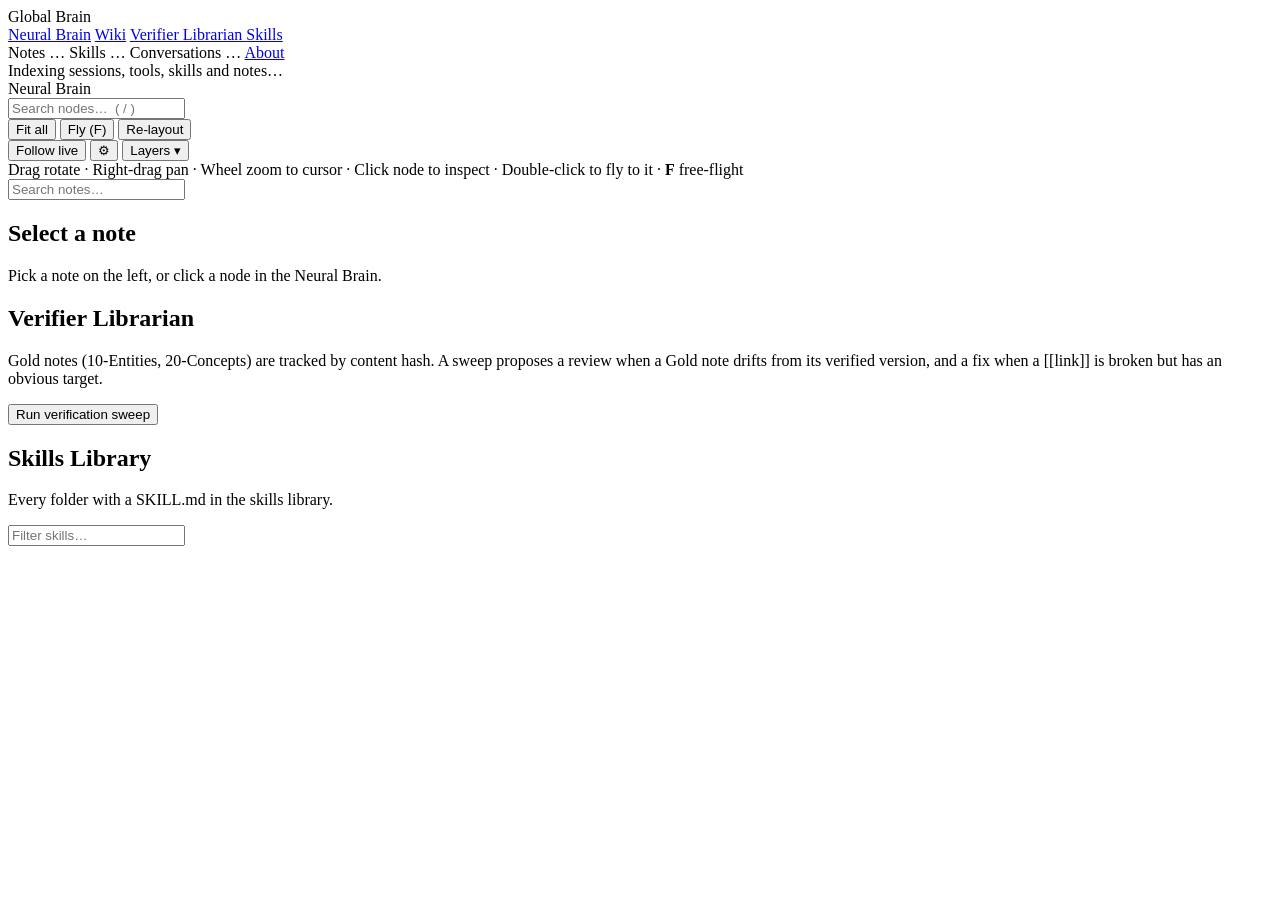
==== commit fe97db4c: "feat(brain): follow-live camera, layers menu, bouncing nodes - Follow live (button / L): while on, t" ====
--- a/brain-system/src/web/index.html
+++ b/brain-system/src/web/index.html
@@ -50,10 +50,34 @@
         <button class="btn" id="btn-fly" title="First-person flight (F)">Fly (F)</button>
         <button class="btn" id="btn-reheat" title="Re-run the layout">Re-layout</button>
       </div>
-      <div class="hud-row toggles">
-        <label><input type="checkbox" id="tg-labels" checked> Labels</label>
-        <label><input type="checkbox" id="tg-bloom" checked> Glow</label>
-        <label><input type="checkbox" id="tg-orbit" checked> Idle orbit</label>
+      <div class="hud-row">
+        <button class="btn follow-btn" id="btn-follow" title="Camera follows live activity (L)"><span class="rec"></span>Follow live</button>
+        <button class="btn" id="btn-follow-cfg" title="Follow settings" aria-expanded="false">⚙</button>
+        <button class="btn" id="btn-layers" title="Show or hide layers" aria-expanded="false">Layers ▾</button>
+      </div>
+      <div class="hud-menu" id="menu-follow" hidden>
+        <div class="menu-title">Follow live</div>
+        <label><input type="checkbox" data-set="followHideOthers"> Hide other nodes</label>
+        <label><input type="checkbox" data-set="followHideNames"> Hide names</label>
+        <label class="sel">Camera <select data-set="followDist">
+          <option value="100">Close</option><option value="180">Medium</option><option value="360">Far</option>
+        </select></label>
+        <label class="sel">Pace <select data-set="followPace">
+          <option value="slow">Slow</option><option value="normal">Normal</option><option value="fast">Fast</option>
+        </select></label>
+        <div class="muted menu-note">Only active while Follow live is on. Hiding nodes and names saves frame rate.</div>
+      </div>
+      <div class="hud-menu" id="menu-layers" hidden>
+        <div class="menu-title">Layers <span class="muted" id="fps"></span></div>
+        <label><input type="checkbox" data-set="labels"> Names</label>
+        <label><input type="checkbox" data-set="glow"> Glow</label>
+        <label><input type="checkbox" data-set="edges"> Links</label>
+        <label><input type="checkbox" data-set="sparks"> Activity sparks</label>
+        <label><input type="checkbox" data-set="stars"> Starfield</label>
+        <label><input type="checkbox" data-set="orbit"> Idle orbit</label>
+        <label><input type="checkbox" data-set="bouncy"> Bouncing nodes <span class="muted">(drag a node, let go)</span></label>
+        <label class="sel">Spread <input type="range" min="0.5" max="2" step="0.1" data-set="spread"></label>
+        <div class="muted menu-note">Nodes repel like charges, links pull like springs; the shape is where they balance. Bouncing keeps the physics running (costs some CPU).</div>
       </div>
     </div>
 
